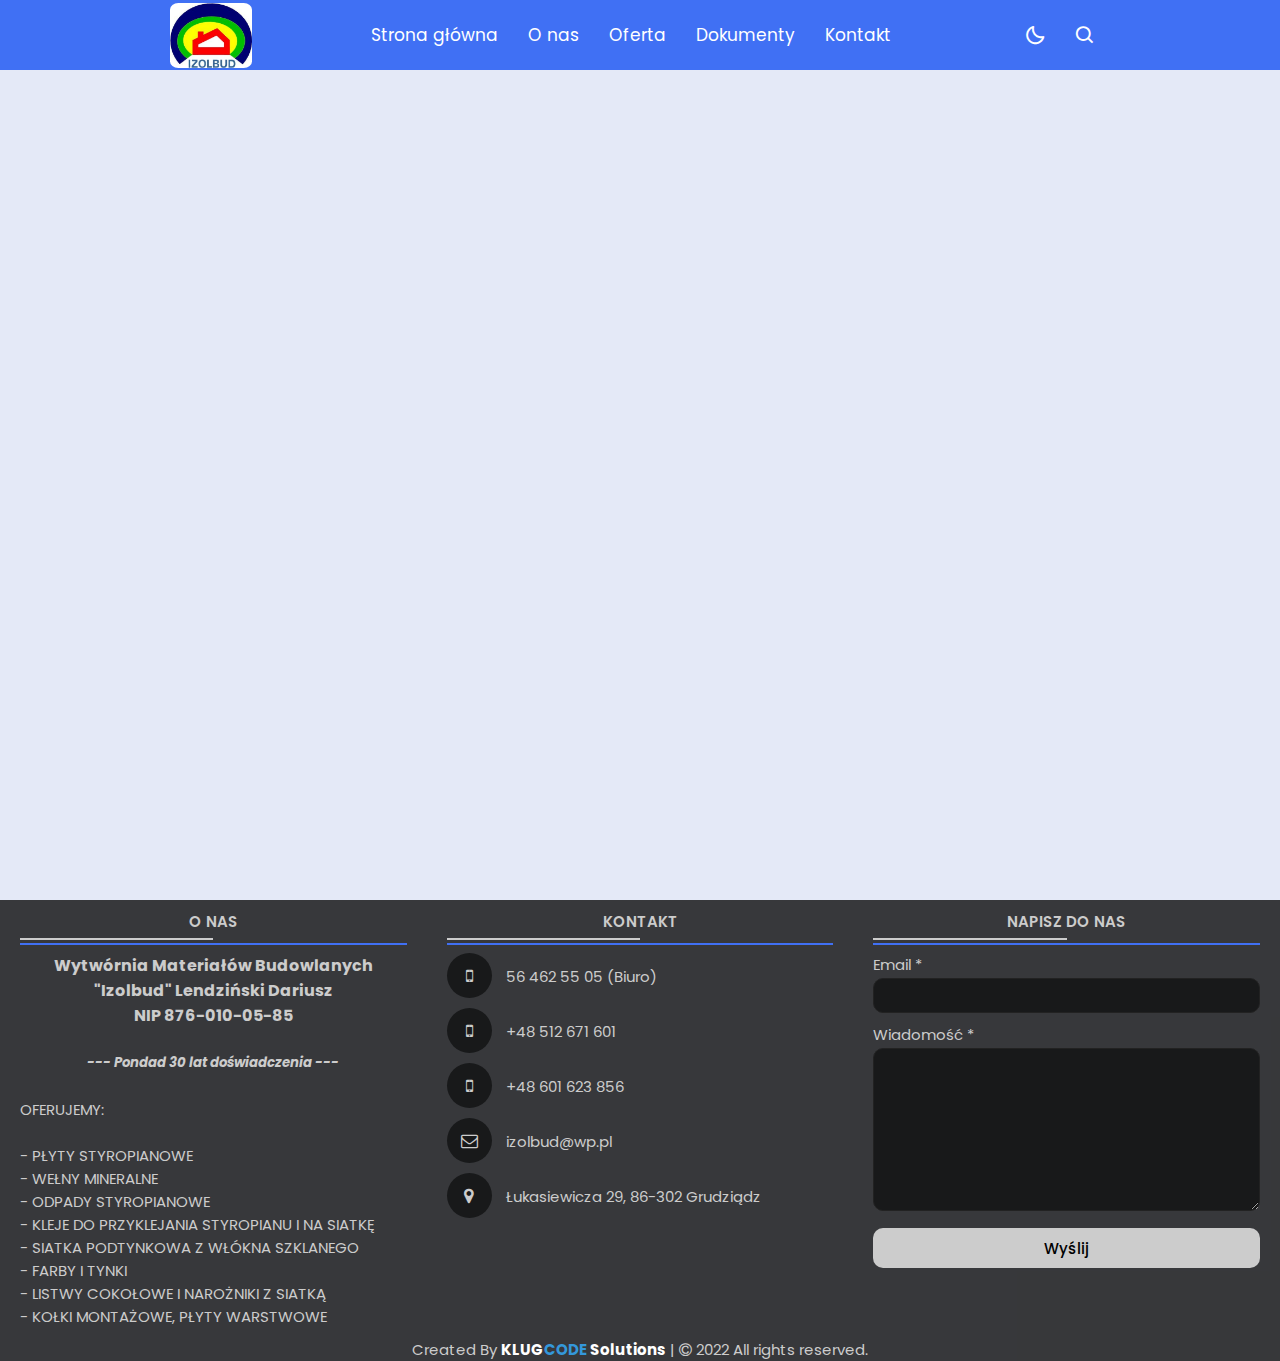
==== dokumenty.html @ 57e434f1 "changes in tabs" ====
<!DOCTYPE html>
<html lang="pl">

<head>
    <meta charset="UTF-8" />
    <meta http-equiv="X-UA-Compatible" content="IE=edge" />
    <meta name="viewport" content="width=device-width, initial-scale=1.0" />
    <link rel="icon" type="image/x-icon" href="images/favicon.jpg" />
    <link rel="stylesheet" href="src/style.css" />
    <link rel="stylesheet" href="https://stackpath.bootstrapcdn.com/font-awesome/4.7.0/css/font-awesome.min.css">
    <title>IZOLBUD Grudziądz - Wytwórnia Materiałów Budowlanych</title>
    <!-- ===== Boxicons CSS ===== -->
    <link href="https://unpkg.com/boxicons@2.1.1/css/boxicons.min.css" rel="stylesheet" />
</head>

<body>
    <nav>

        <div class="nav-bar">
            <i class="bx bx-menu sidebarOpen"></i>
            <span class="logo navLogo"><a href="#"><img src="images/logo.jpg" class="logo-img" /></a></span>

            <div class="menu">
                <div class="logo-toggle">
                    <span class="logo"><a href="#">IZOLBUD</a></span>
                    <i class="bx bx-x siderbarClose"></i>
                </div>

                <ul class="nav-links">
                    <li><a href="index.html">Strona główna</a></li>
                    <li><a href="#about">O nas</a></li>
                    <li><a href="oferta.html">Oferta</a></li>
                    <li><a href="#">Dokumenty</a></li>
                    <li><a href="#kontakt">Kontakt</a></li>
                </ul>
            </div>

            <div class="darkLight-searchBox">
                <div class="dark-light">
                    <i class="bx bx-moon moon"></i>
                    <i class="bx bx-sun sun"></i>
                </div>

                <div class="searchBox">
                    <div class="searchToggle">
                        <i class="bx bx-x cancel"></i>
                        <i class="bx bx-search search"></i>
                    </div>

                    <div class="search-field">
                        <input type="text" placeholder="Search..." />
                        <i class="bx bx-search"></i>
                    </div>
                </div>
            </div>
        </div>
    </nav>

    <main>

    </main>

    <!-- FOOTER -->

    <footer id="contact">
        <div class="main-content">
            <div class="left box" id="about">
                <h2>O nas</h2>
                <div class="content">
                    <h4>Wytwórnia Materiałów Budowlanych "Izolbud" Lendziński Dariusz<br>
                        NIP 876-010-05-85</h4><br>
                    <h5><i>--- Pondad 30 lat doświadczenia ---</i></h5><br>
                    <p>OFERUJEMY:<br><br>
                        - PŁYTY STYROPIANOWE<br>
                        - WEŁNY MINERALNE<br>
                        - ODPADY STYROPIANOWE<br>
                        - KLEJE DO PRZYKLEJANIA STYROPIANU I NA SIATKĘ<br>
                        - SIATKA PODTYNKOWA Z WŁÓKNA SZKLANEGO<br>
                        - FARBY I TYNKI<br>
                        - LISTWY COKOŁOWE I NAROŻNIKI Z SIATKĄ<br>
                        - KOŁKI MONTAŻOWE, PŁYTY WARSTWOWE</p>
                </div>
            </div>
            <div class="center box">
                <h2 id="kontakt">Kontakt</h2>
                <div class="content">
                    <div class="phone">
                        <a href="tel:564625505"><span class="fa fa-mobile"></span>
                            <span class="text">56 462 55 05 (Biuro)</span></a>
                    </div>
                    <div class="phone">
                        <a href="tel:+48512671601"><span class="fa fa-mobile"></span>
                            <span class="text">+48 512 671 601</span></a>
                    </div>
                    <div class="phone">
                        <a href="tel:+48601623856"><span class="fa fa-mobile"></span>
                            <span class="text">+48 601 623 856</span></a>
                    </div>
                    <div class="mail">
                        <a href="mailto:izolbud@wp.pl"><span class="fa fa-envelope-o"></span>
                            <span class="text">izolbud@wp.pl</span></a>
                    </div>
                    <div class="place">
                        <a href="https://goo.gl/maps/fTjXBuq8QWef2m5r6" target="_blank"><span
                                class="fa fa-map-marker"></span>
                            <span class="text">Łukasiewicza 29, 86-302 Grudziądz</span></a>
                    </div>
                </div>
            </div>
            <div class="right box">
                <h2>Napisz do nas</h2>
                <div class="content">
                    <form action="https://formsubmit.co/izolbud@wp.pl" method="POST">
                        <input type="hidden" name="_subject" value="Nowa wiadomość ze strony izolbud.net">
                        <div class="email">
                            <div class="text">Email *</div>
                            <input type="email" name="email" required>
                        </div>
                        <div class="msg">
                            <div class="text">Wiadomość *</div>
                            <textarea rows="7" cols="25" type="message" name="message" required></textarea>
                        </div>
                        <div class="btn">
                            <button type="submit">Wyślij</button>
                        </div>
                    </form>
                </div>
            </div>
        </div>
        <div class="bottom">
            <center>
                <span class="credit">Created By <a href="https://klugcode.dev">KLUG<span class='code'>CODE</span>
                        Solutions</a> | </span>
                <span class="fa fa-copyright"></span><span> 2022 All rights reserved.</span>
            </center>
        </div>
    </footer>

    <script src="src/navbar.js"></script>

</body>

</html>
---- src/style.css ----
/* strona w budowie 
.main {
 display: flex;
 flex-direction: column;
 justify-content: center;
 align-items: center;
 border-radius: 10%;
 width: 500px;
 height: 500px;
 background: linear-gradient(50deg, black, blue);
}

h1 {
    color: white;
}

h2 {
    color: white;
}

a {
    text-decoration: none;
    color: lightskyblue;
}

koniec Strony w budowie*/

/* ===== Google Font Import - Poppins ===== */
@import url('https://fonts.googleapis.com/css2?family=Poppins:wght@300;400;500;600&display=swap');

* {
    margin: 0;
    padding: 0;
    box-sizing: border-box;
    font-family: 'Poppins', sans-serif;
    transition: all 0.4s ease;
    scroll-behavior: smooth;
}


/* ===== Colours ===== */
:root {
    --body-color: #E4E9F7;
    --nav-color: #4070F4;
    --side-nav: #010718;
    --text-color: #FFF;
    --search-bar: #F2F2F2;
    --search-text: #010718;
}

body {
    height: 900px;
    background-color: var(--body-color);
}

body.dark {
    --body-color: #18191A;
    --nav-color: #242526;
    --side-nav: #242526;
    --text-color: #CCC;
    --search-bar: #242526;
}

nav {
    position: fixed;
    top: 0;
    left: 0;
    height: 70px;
    width: 100%;
    background-color: var(--nav-color);
    z-index: 100;
}

body.dark nav {
    border: 1px solid #393838;

}

nav .nav-bar {
    position: relative;
    height: 100%;
    max-width: 1000px;
    width: 100%;
    background-color: var(--nav-color);
    margin: 0 auto;
    padding: 0 30px;
    display: flex;
    align-items: center;
    justify-content: space-between;
}

nav .nav-bar .sidebarOpen {
    color: var(--text-color);
    font-size: 25px;
    padding: 5px;
    cursor: pointer;
    display: none;
}

.logo-img {
    display: flex;
    height: 65px;
    align-items: center;
    border-radius: 10%;
}
nav .nav-bar .logo a {
    font-size: 25px;
    font-weight: 500;
    color: var(--text-color);
    text-decoration: none;
}

.menu .logo-toggle {
    display: none;
}

.nav-bar .nav-links {
    display: flex;
    align-items: center;
}

.nav-bar .nav-links li {
    margin: 0 5px;
    list-style: none;
}

.nav-links li a {
    position: relative;
    font-size: 17px;
    font-weight: 400;
    color: var(--text-color);
    text-decoration: none;
    padding: 10px;
}

.nav-links li a::before {
    content: '';
    position: absolute;
    left: 50%;
    bottom: 0;
    transform: translateX(-50%);
    height: 6px;
    width: 6px;
    border-radius: 50%;
    background-color: var(--text-color);
    opacity: 0;
    transition: all 0.3s ease;
}

.nav-links li:hover a::before {
    opacity: 1;
}

.nav-bar .darkLight-searchBox {
    display: flex;
    align-items: center;
}

.darkLight-searchBox .dark-light,
.darkLight-searchBox .searchToggle {
    height: 40px;
    width: 40px;
    display: flex;
    align-items: center;
    justify-content: center;
    margin: 0 5px;
}

.dark-light i,
.searchToggle i {
    position: absolute;
    color: var(--text-color);
    font-size: 22px;
    cursor: pointer;
    transition: all 0.3s ease;
}

.dark-light i.sun {
    opacity: 0;
    pointer-events: none;
}

.dark-light.active i.sun {
    opacity: 1;
    pointer-events: auto;
}

.dark-light.active i.moon {
    opacity: 0;
    pointer-events: none;
}

.searchToggle i.cancel {
    opacity: 0;
    pointer-events: none;
}

.searchToggle.active i.cancel {
    opacity: 1;
    pointer-events: auto;
}

.searchToggle.active i.search {
    opacity: 0;
    pointer-events: none;
}

.searchBox {
    position: relative;
}

.searchBox .search-field {
    position: absolute;
    bottom: -85px;
    right: 5px;
    height: 50px;
    width: 300px;
    display: flex;
    align-items: center;
    background-color: var(--nav-color);
    padding: 3px;
    border-radius: 6px;
    box-shadow: 0 5px 5px rgba(0, 0, 0, 0.1);
    opacity: 0;
    pointer-events: none;
    transition: all 0.3s ease;
}

.searchToggle.active~.search-field {
    bottom: -74px;
    opacity: 1;
    pointer-events: auto;
}

.search-field::before {
    content: '';
    position: absolute;
    right: 14px;
    top: -4px;
    height: 12px;
    width: 12px;
    background-color: var(--nav-color);
    transform: rotate(-45deg);
    z-index: -1;
}

.search-field input {
    height: 100%;
    width: 100%;
    padding: 0 45px 0 15px;
    outline: none;
    border: none;
    border-radius: 4px;
    font-size: 14px;
    font-weight: 400;
    color: var(--search-text);
    background-color: var(--search-bar);
}

body.dark .search-field input {
    color: var(--text-color);
}

.search-field i {
    position: absolute;
    color: var(--nav-color);
    right: 15px;
    font-size: 22px;
    cursor: pointer;
}

body.dark .search-field i {
    color: var(--text-color);
}

@media (max-width: 790px) {
    nav .nav-bar .sidebarOpen {
        display: block;
    }

    .menu {
        position: fixed;
        height: 100%;
        width: 320px;
        left: -100%;
        top: 0;
        padding: 20px;
        background-color: var(--side-nav);
        z-index: 100;
        transition: all 0.4s ease;
    }

    nav.active .menu {
        left: -0%;
    }

    nav.active .nav-bar .navLogo a {
        opacity: 0;
        transition: all 0.3s ease;
    }

    .menu .logo-toggle {
        display: block;
        width: 100%;
        display: flex;
        align-items: center;
        justify-content: space-between;
    }

    .logo-toggle .siderbarClose {
        color: var(--text-color);
        font-size: 24px;
        cursor: pointer;
    }

    .nav-bar .nav-links {
        flex-direction: column;
        padding-top: 30px;
    }

    .nav-links li a {
        display: block;
        margin-top: 20px;
    }
}

/* ---------- Main ------------ */

main {
    display: flex;
    flex-direction: column;
    align-items: center;
    justify-content: center;
    height: 100%;
}

h1, h2, h4, h5 {
    text-align: center;
}

/* ---------- Footer ---------- */

footer {
    bottom: 0px;
    width: 100%;
    background: rgba(36, 37, 38, 0.9);
    color: #CCC;
}

.main-content {
    display: flex;
}

.main-content .box {
    flex-basis: 50%;
    padding: 10px 20px;
}

.box h2 {
    font-size: 15px;
    font-weight: 600;
    text-transform: uppercase;
    color: #CCC;
}

.box span {
    color: #CCC;
}

.box .content {
    margin: 20px 0 0 0;
    position: relative;
}

.box .content::before {
    position: absolute;
    content: '';
    top: -10px;
    height: 2px;
    width: 100%;
    background: #4070F4;
}

.box .content::after {
    position: absolute;
    content: '';
    top: -15px;
    height: 2px;
    width: 50%;
    background: #CCC;
}

.center .content a {
    text-decoration: none;
}

.left .content p {
    text-align: justify;
    font-size: 15px;
}

.center .content .fa {
    font-size: 17px;
    font-weight: 400;
    background: #18191A;
    height: 45px;
    width: 45px;
    line-height: 45px;
    text-align: center;
    border-radius: 50%;
    transition: 0.3s;
    cursor: pointer;
}

.center .content .fa:hover {
    background: #4070F4;
}

.center .content .text {
    font-size: 15px;
    font-weight: 400;
    padding-left: 10px;

}

.center .content .phone,
.mail {
    margin: 10px 0;
}

.right form .text {
    font-size: 15px;
    margin-bottom: 2px;
    color: #CCC;
}

.right form .msg {
    margin-top: 10px;
}

.right form input,
.right form textarea {
    width: 100%;
    font-size: 15px;
    background: #18191A;
    padding-left: 10px;
    border: 1px solid #222222;
    border-radius: 10px;
    color: whitesmoke;
}

.right form input:focus,
.right form textarea:focus {
    outline-color: #4070F4;
}

.right form input {
    height: 35px;
}

.right form .btn {
    margin-top: 10px;
}

.right form .btn button {
    height: 40px;
    width: 100%;
    border: none;
    border-radius: 10px;
    outline: none;
    background: #CCC;
    font-size: 15px;
    font-weight: 500;
    cursor: pointer;
    transition: .3s;
}

.right form .btn button:hover {
    background: #4070F4;
}

.bottom center {
    font-size: 15px;
}

.bottom center span {
    color: #CCC;

}

.bottom center span a {
    color: white;
    text-decoration: none;
    font-weight: bold;
}

.bottom center span a:hover {
    text-decoration: underline;
}

.bottom center span .code {
    color: #3498db;
}

@media screen and (max-width: 1185px) {
    footer {
        bottom: 0px;
    }

    .main-content {
        flex-wrap: wrap;
        flex-direction: column;
    }

    .main-content .box {
        margin: 5px 0;
    }

    .center .content .text {
        font-size: 12px;
    }

    .right form .text {
        font-size: 12px;
    }

    .left .content p {
        font-size: 13px;
    }

    .box h2 {
        font-size: 13px;
    }
}
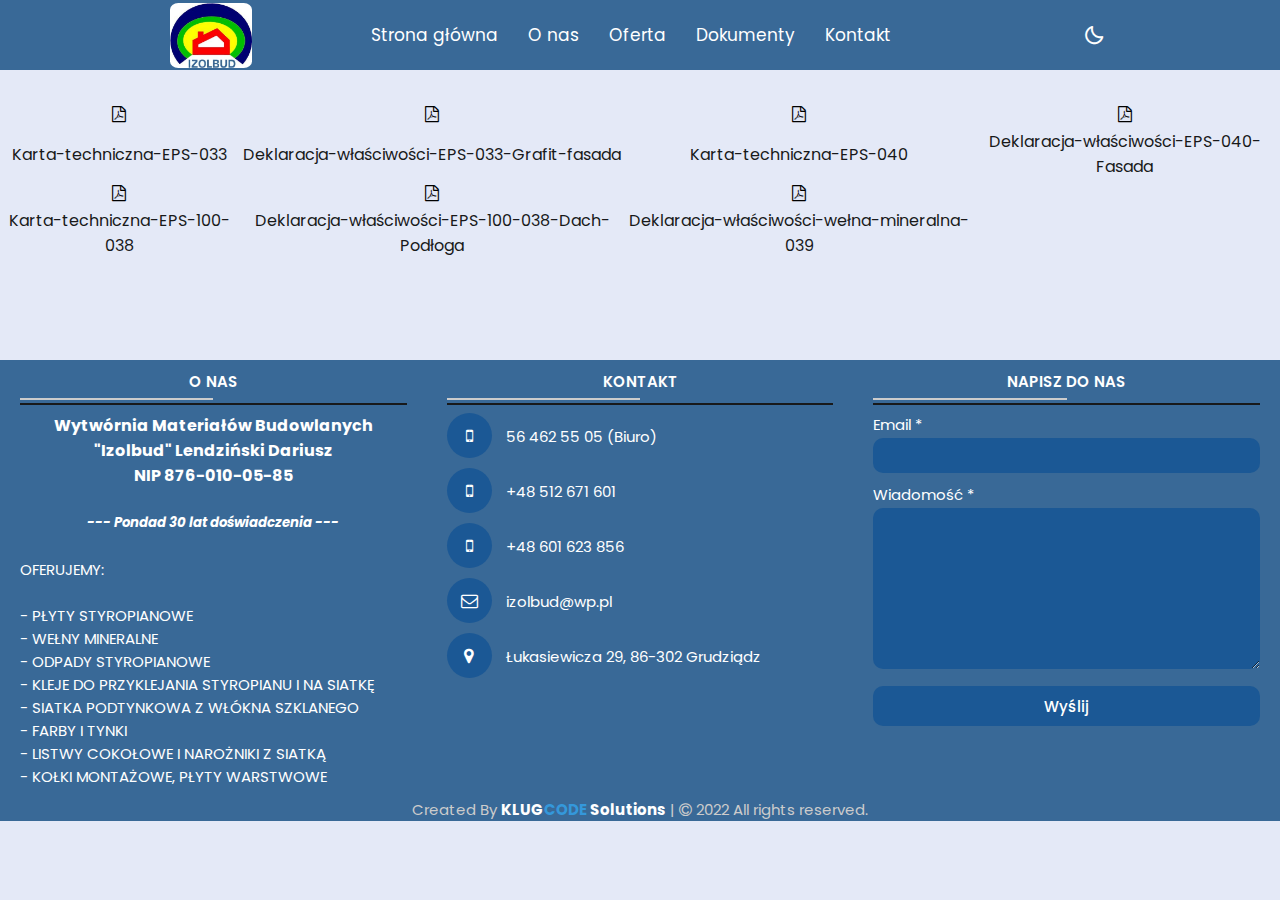
==== commit 5d4893eb: "added table" ====
--- a/dokumenty.html
+++ b/dokumenty.html
@@ -18,7 +18,8 @@
 
         <div class="nav-bar">
             <i class="bx bx-menu sidebarOpen"></i>
-            <span class="logo navLogo"><a href="#"><img src="images/logo.jpg" class="logo-img" /></a></span>
+            <span class="logo navLogo"><a href="index.html"><img src="images/logo.jpg" class="logo-img"
+                        alt="logo izolbud" /></a></span>
 
             <div class="menu">
                 <div class="logo-toggle">
@@ -36,28 +37,55 @@
             </div>
 
             <div class="darkLight-searchBox">
+                <div class="searchToggle">
+                </div>
                 <div class="dark-light">
                     <i class="bx bx-moon moon"></i>
                     <i class="bx bx-sun sun"></i>
-                </div>
-
-                <div class="searchBox">
-                    <div class="searchToggle">
-                        <i class="bx bx-x cancel"></i>
-                        <i class="bx bx-search search"></i>
-                    </div>
-
-                    <div class="search-field">
-                        <input type="text" placeholder="Search..." />
-                        <i class="bx bx-search"></i>
-                    </div>
                 </div>
             </div>
         </div>
     </nav>
 
     <main>
+        <div class="download">
+            <table>
+                <tr>
+                    <td><i class="fa fa-file-pdf-o" aria-hidden="true"></i></td>
+                    <td><i class="fa fa-file-pdf-o" aria-hidden="true"></i></td>
+                    <td><i class="fa fa-file-pdf-o" aria-hidden="true"></i></td>
+                    <td><i class="fa fa-file-pdf-o" aria-hidden="true"></i></td>
+                </tr>
+                <tr>
+                    <td><a href="/download/Karta-techniczna-EPS-033.pdf" download>Karta-techniczna-EPS-033</a></td>
+                    <td><a href="/download/Deklaracja-właściwości-EPS-033-Grafit-fasada.pdf"
+                            download>Deklaracja-właściwości-EPS-033-Grafit-fasada</a></td>
+                    <td><a href="/download/Karta-techniczna-EPS-040.pdf" download>Karta-techniczna-EPS-040</a></td>
+                    <td><a href="/download/Deklaracja-właściwości-EPS-040-Fasada.pdf"
+                            download>Deklaracja-właściwości-EPS-040-Fasada</a></td>
+                </tr>
+                <tr>
+                    <td><i class="fa fa-file-pdf-o" aria-hidden="true"></i></td>
+                    <td><i class="fa fa-file-pdf-o" aria-hidden="true"></i></td>
+                    <td><i class="fa fa-file-pdf-o" aria-hidden="true"></i></td>
+                </tr>
+                <tr>
+                    <td><a href="/download/Karta-techniczna-EPS-100-038.pdf" download>Karta-techniczna-EPS-100-038</a>
+                    </td>
+                    <td><a href="/download/Deklaracja-właściwości-EPS-100-038-Dach-Podłoga.pdf"
+                            download>Deklaracja-właściwości-EPS-100-038-Dach-Podłoga</a></td>
+                    <td><a href="/download/Deklaracja-właściwości-wełna-mineralna-039.pdf"
+                            download>Deklaracja-właściwości-wełna-mineralna-039</a></td>
+                </tr>
+            </table>
 
+
+
+
+
+
+
+        </div>
     </main>
 
     <!-- FOOTER -->
--- a/src/style.css
+++ b/src/style.css
@@ -41,7 +41,7 @@
 /* ===== Colours ===== */
 :root {
     --body-color: #E4E9F7;
-    --nav-color: #4070F4;
+    --nav-color: #396997;
     --side-nav: #010718;
     --text-color: #FFF;
     --search-bar: #F2F2F2;
@@ -49,8 +49,10 @@
 }
 
 body {
-    height: 900px;
     background-color: var(--body-color);
+    background-position: center;
+    background-repeat: no-repeat;
+    background-size: cover;
 }
 
 body.dark {
@@ -103,6 +105,7 @@
     align-items: center;
     border-radius: 10%;
 }
+
 nav .nav-bar .logo a {
     font-size: 25px;
     font-weight: 500;
@@ -162,7 +165,7 @@
     width: 40px;
     display: flex;
     align-items: center;
-    justify-content: center;
+    justify-content: right;
     margin: 0 5px;
 }
 
@@ -322,27 +325,48 @@
         display: block;
         margin-top: 20px;
     }
+
 }
 
 /* ---------- Main ------------ */
 
 main {
-    display: flex;
-    flex-direction: column;
-    align-items: center;
-    justify-content: center;
     height: 100%;
 }
 
-h1, h2, h4, h5 {
+h1,
+h2,
+h4,
+h5 {
     text-align: center;
 }
 
+.home {
+    display: flex;
+    margin: 100px 20px 0px 20px;
+    justify-content: space-between;
+}
+
+.home .izolbud {
+    width: 50vw;
+}
+
+body.dark .izolbud {
+    color: #CCC;
+}
+
+
 /* ---------- Footer ---------- */
 
 footer {
+    margin-top: 100px;
     bottom: 0px;
     width: 100%;
+    background: #396997;
+    color: #FFF;
+}
+
+body.dark footer {
     background: rgba(36, 37, 38, 0.9);
     color: #CCC;
 }
@@ -360,10 +384,14 @@
     font-size: 15px;
     font-weight: 600;
     text-transform: uppercase;
-    color: #CCC;
+
 }
 
 .box span {
+    color: #FFF;
+}
+
+body.dark .box span {
     color: #CCC;
 }
 
@@ -378,7 +406,16 @@
     top: -10px;
     height: 2px;
     width: 100%;
-    background: #4070F4;
+    background: #18191A;
+}
+
+body.dark .box .content::before {
+    position: absolute;
+    content: '';
+    top: -10px;
+    height: 2px;
+    width: 100%;
+    background: #396997;
 }
 
 .box .content::after {
@@ -400,6 +437,19 @@
 }
 
 .center .content .fa {
+    font-size: 17px;
+    font-weight: 400;
+    background: #1b5895;
+    height: 45px;
+    width: 45px;
+    line-height: 45px;
+    text-align: center;
+    border-radius: 50%;
+    transition: 0.3s;
+    cursor: pointer;
+}
+
+body.dark .center .content .fa {
     font-size: 17px;
     font-weight: 400;
     background: #18191A;
@@ -413,6 +463,10 @@
 }
 
 .center .content .fa:hover {
+    background: #242526;
+}
+
+body.dark .center .content .fa:hover {
     background: #4070F4;
 }
 
@@ -431,6 +485,12 @@
 .right form .text {
     font-size: 15px;
     margin-bottom: 2px;
+    color: #FFF;
+}
+
+body.dark .right form .text {
+    font-size: 15px;
+    margin-bottom: 2px;
     color: #CCC;
 }
 
@@ -442,16 +502,27 @@
 .right form textarea {
     width: 100%;
     font-size: 15px;
+    background: #1b5895;
+    border: #1b5895;
+    padding-left: 10px;
+    border-radius: 10px;
+    color: #FFF;
+}
+
+body.dark .right form input,
+body.dark .right form textarea {
+    width: 100%;
+    font-size: 15px;
     background: #18191A;
+    border: #18191A;
     padding-left: 10px;
-    border: 1px solid #222222;
     border-radius: 10px;
-    color: whitesmoke;
+    color: #CCC;
 }
 
 .right form input:focus,
 .right form textarea:focus {
-    outline-color: #4070F4;
+    outline-color: #1b5895;
 }
 
 .right form input {
@@ -468,7 +539,8 @@
     border: none;
     border-radius: 10px;
     outline: none;
-    background: #CCC;
+    background: #1b5895;
+    color: #FFF;
     font-size: 15px;
     font-weight: 500;
     cursor: pointer;
@@ -476,6 +548,24 @@
 }
 
 .right form .btn button:hover {
+    background: #242526;
+}
+
+body.dark .right form .btn button {
+    height: 40px;
+    width: 100%;
+    border: none;
+    border-radius: 10px;
+    outline: none;
+    background: #18191A;
+    color: #CCC;
+    font-size: 15px;
+    font-weight: 500;
+    cursor: pointer;
+    transition: .3s;
+}
+
+body.dark .right form .btn button:hover {
     background: #4070F4;
 }
 
@@ -531,4 +621,19 @@
     .box h2 {
         font-size: 13px;
     }
-}+}
+
+/* -----------------DOKUMENTY-------------------- */
+
+.download {
+    display: flex;
+    flex-direction: column;
+    text-align: center; 
+    margin-top: 100px;
+}
+
+.download a {
+    text-decoration: none;
+    color: #18191A;
+}
+
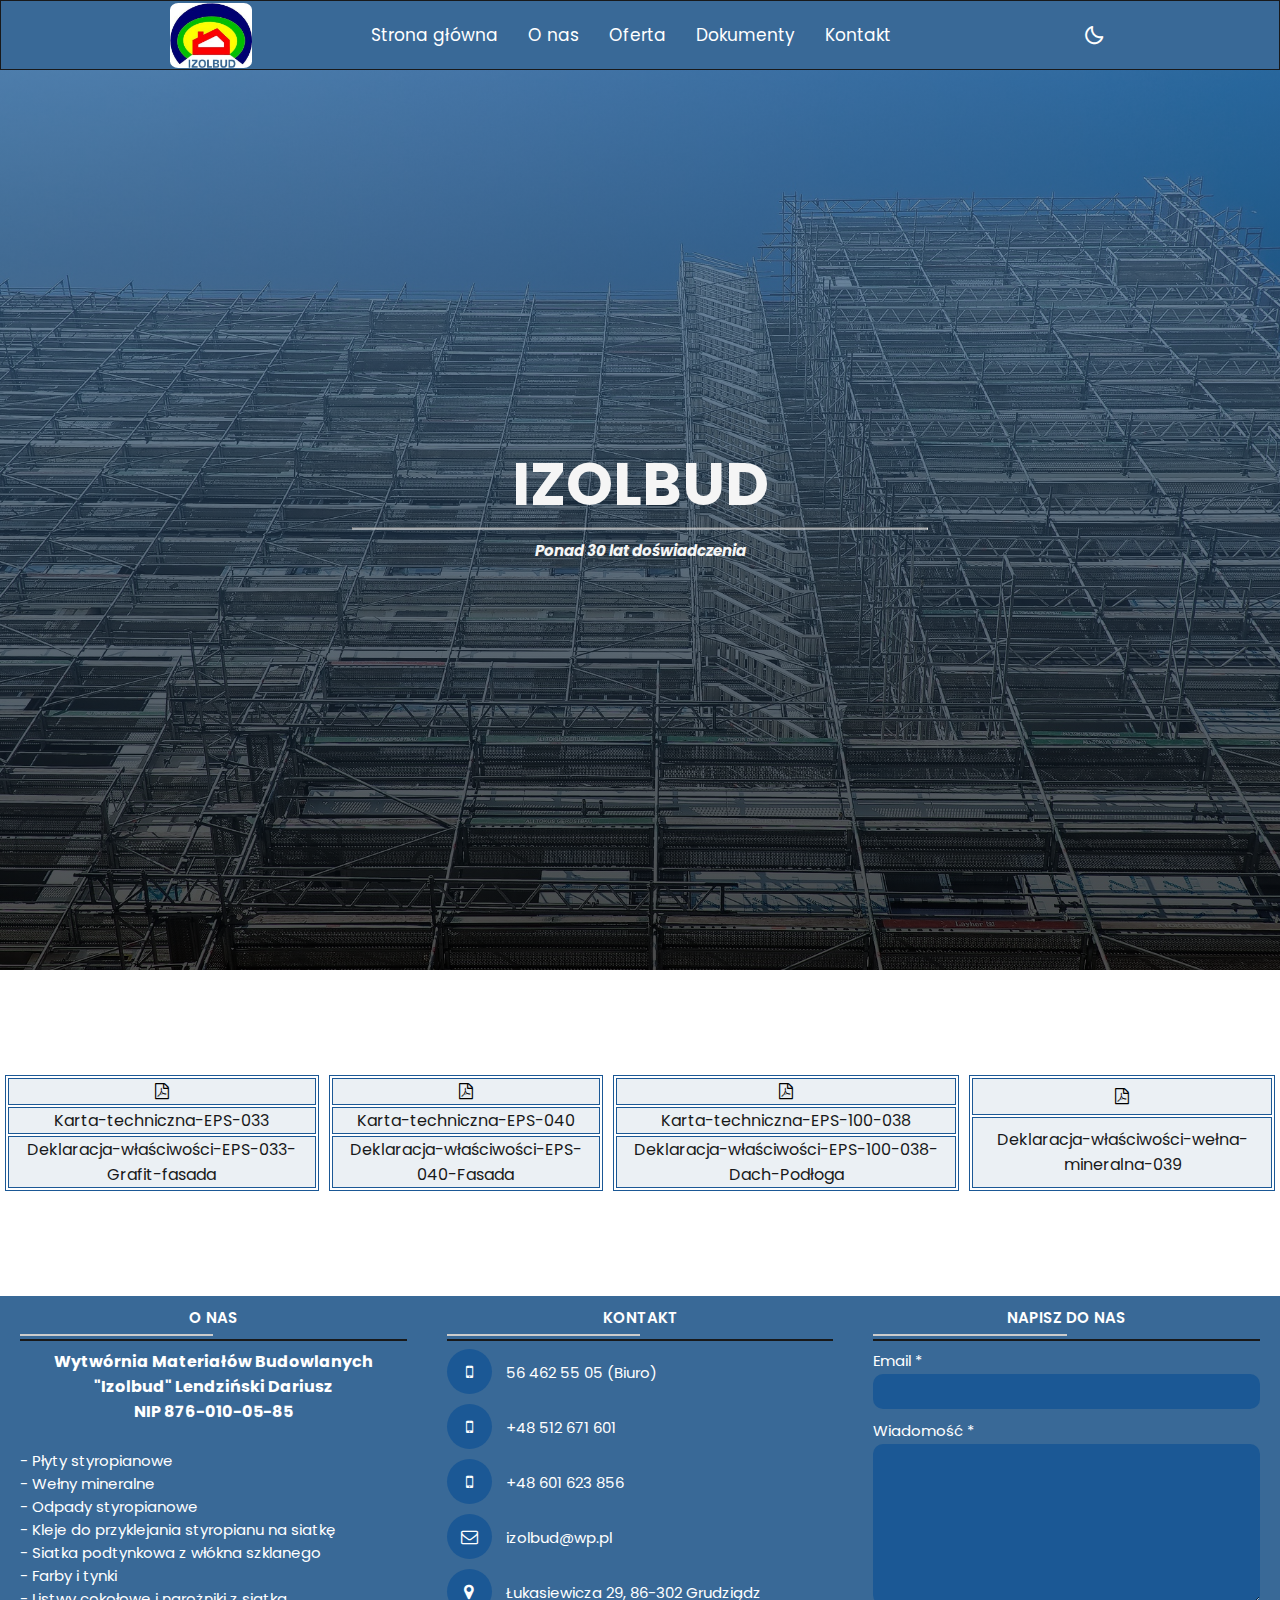
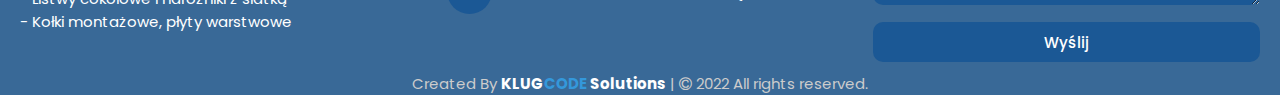
==== commit c61a3564: "changed home tab" ====
--- a/dokumenty.html
+++ b/dokumenty.html
@@ -46,45 +46,62 @@
             </div>
         </div>
     </nav>
-
+    <header>
+        <div class="bg-hero">
+            <div class="text-box">
+                <h1>IZOLBUD</h1>
+                <hr>
+                <p>Ponad 30 lat doświadczenia</p>
+            </div>
+        </div>
+    </header>
     <main>
         <div class="download">
             <table>
                 <tr>
                     <td><i class="fa fa-file-pdf-o" aria-hidden="true"></i></td>
-                    <td><i class="fa fa-file-pdf-o" aria-hidden="true"></i></td>
-                    <td><i class="fa fa-file-pdf-o" aria-hidden="true"></i></td>
+                </tr>
+                <tr>
+                    <td><a href="/download/Karta-techniczna-EPS-033.pdf" download>Karta-techniczna-EPS-033</a></td>
+                </tr>
+                <tr>
+                    <td><a href="/download/Deklaracja-właściwości-EPS-033-Grafit-fasada.pdf"
+                            download>Deklaracja-właściwości-EPS-033-Grafit-fasada</a></td>
+                </tr>
+            </table>
+            <table>
+                <tr>
                     <td><i class="fa fa-file-pdf-o" aria-hidden="true"></i></td>
                 </tr>
                 <tr>
-                    <td><a href="/download/Karta-techniczna-EPS-033.pdf" download>Karta-techniczna-EPS-033</a></td>
-                    <td><a href="/download/Deklaracja-właściwości-EPS-033-Grafit-fasada.pdf"
-                            download>Deklaracja-właściwości-EPS-033-Grafit-fasada</a></td>
                     <td><a href="/download/Karta-techniczna-EPS-040.pdf" download>Karta-techniczna-EPS-040</a></td>
+                </tr>
+                <tr>
                     <td><a href="/download/Deklaracja-właściwości-EPS-040-Fasada.pdf"
                             download>Deklaracja-właściwości-EPS-040-Fasada</a></td>
                 </tr>
+            </table>
+            <table>
                 <tr>
-                    <td><i class="fa fa-file-pdf-o" aria-hidden="true"></i></td>
-                    <td><i class="fa fa-file-pdf-o" aria-hidden="true"></i></td>
                     <td><i class="fa fa-file-pdf-o" aria-hidden="true"></i></td>
                 </tr>
                 <tr>
                     <td><a href="/download/Karta-techniczna-EPS-100-038.pdf" download>Karta-techniczna-EPS-100-038</a>
-                    </td>
+                </tr>
+                <tr>
                     <td><a href="/download/Deklaracja-właściwości-EPS-100-038-Dach-Podłoga.pdf"
                             download>Deklaracja-właściwości-EPS-100-038-Dach-Podłoga</a></td>
+                </tr>
+            </table>
+            <table>
+                <tr>
+                    <td><i class="fa fa-file-pdf-o" aria-hidden="true"></i></td>
+                </tr>
+                <tr>
                     <td><a href="/download/Deklaracja-właściwości-wełna-mineralna-039.pdf"
                             download>Deklaracja-właściwości-wełna-mineralna-039</a></td>
                 </tr>
             </table>
-
-
-
-
-
-
-
         </div>
     </main>
 
@@ -97,16 +114,15 @@
                 <div class="content">
                     <h4>Wytwórnia Materiałów Budowlanych "Izolbud" Lendziński Dariusz<br>
                         NIP 876-010-05-85</h4><br>
-                    <h5><i>--- Pondad 30 lat doświadczenia ---</i></h5><br>
-                    <p>OFERUJEMY:<br><br>
-                        - PŁYTY STYROPIANOWE<br>
-                        - WEŁNY MINERALNE<br>
-                        - ODPADY STYROPIANOWE<br>
-                        - KLEJE DO PRZYKLEJANIA STYROPIANU I NA SIATKĘ<br>
-                        - SIATKA PODTYNKOWA Z WŁÓKNA SZKLANEGO<br>
-                        - FARBY I TYNKI<br>
-                        - LISTWY COKOŁOWE I NAROŻNIKI Z SIATKĄ<br>
-                        - KOŁKI MONTAŻOWE, PŁYTY WARSTWOWE</p>
+                    <p>
+                        - Płyty styropianowe<br>
+                        - Wełny mineralne<br>
+                        - Odpady styropianowe<br>
+                        - Kleje do przyklejania styropianu na siatkę<br>
+                        - Siatka podtynkowa z włókna szklanego<br>
+                        - Farby i tynki<br>
+                        - Listwy cokołowe i narożniki z siatką<br>
+                        - Kołki montażowe, płyty warstwowe</p>
                 </div>
             </div>
             <div class="center box">
@@ -148,7 +164,7 @@
                             <div class="text">Wiadomość *</div>
                             <textarea rows="7" cols="25" type="message" name="message" required></textarea>
                         </div>
-                        <div class="btn">
+                        <div class="btnsend">
                             <button type="submit">Wyślij</button>
                         </div>
                     </form>
--- a/src/style.css
+++ b/src/style.css
@@ -1,30 +1,3 @@
-/* strona w budowie 
-.main {
- display: flex;
- flex-direction: column;
- justify-content: center;
- align-items: center;
- border-radius: 10%;
- width: 500px;
- height: 500px;
- background: linear-gradient(50deg, black, blue);
-}
-
-h1 {
-    color: white;
-}
-
-h2 {
-    color: white;
-}
-
-a {
-    text-decoration: none;
-    color: lightskyblue;
-}
-
-koniec Strony w budowie*/
-
 /* ===== Google Font Import - Poppins ===== */
 @import url('https://fonts.googleapis.com/css2?family=Poppins:wght@300;400;500;600&display=swap');
 
@@ -40,7 +13,7 @@
 
 /* ===== Colours ===== */
 :root {
-    --body-color: #E4E9F7;
+    --body-color: #fff;
     --nav-color: #396997;
     --side-nav: #010718;
     --text-color: #FFF;
@@ -56,6 +29,7 @@
 }
 
 body.dark {
+    background-color: #18191A;
     --body-color: #18191A;
     --nav-color: #242526;
     --side-nav: #242526;
@@ -64,13 +38,14 @@
 }
 
 nav {
-    position: fixed;
+    position: sticky;
     top: 0;
     left: 0;
     height: 70px;
     width: 100%;
     background-color: var(--nav-color);
     z-index: 100;
+    border: 1px solid #18191A;
 }
 
 body.dark nav {
@@ -328,6 +303,57 @@
 
 }
 
+/* ------------header--------------*/
+
+.bg-hero {
+    min-height: 100vh;
+    width: 100%;
+    background-image: linear-gradient(rgba(57, 105, 151, 0.7), rgba(0, 0, 0, 0.7)), url(../images/background2.jpg);
+    position: relative;
+    background-position: center;
+    background-size: cover;
+    background-repeat: no-repeat;
+}
+
+.text-box {
+    width: 90%;
+    color: whitesmoke;
+    position: absolute;
+    top: 50%;
+    left: 50%;
+    transform: translate(-50%, -50%);
+    text-align: center;
+}
+
+.text-box h1 {
+ 
+    font-size: 60px;
+    font-weight: 700;
+}
+
+.text-box p {
+    margin: 10px 0 40px;
+    font-size: 15px;
+    color: whitesmoke;
+    font-weight: bold;
+    font-style: italic;
+}
+
+.text-box hr{
+    width: 50%;
+    position: absolute;
+    left: 50%;
+    transform: translate(-50%, -50%);
+    margin-top: 0;
+}
+
+
+@media(max-width: 700px) {
+    .text-box h1 {
+        font-size: 40px;
+    }
+}
+
 /* ---------- Main ------------ */
 
 main {
@@ -343,18 +369,78 @@
 
 .home {
     display: flex;
-    margin: 100px 20px 0px 20px;
-    justify-content: space-between;
+    margin-top: 100px;
+    justify-content: center;
+}
+
+.home h1 {
+    font-style: italic;
+    font-weight: 700;
+}
+
+.home p {
+    text-align: justify;
 }
 
 .home .izolbud {
-    width: 50vw;
+    width: auto;
+    padding: 15px;
+    border: 1px solid #1b5895;
+    border-radius: 10px;
+    background-color: rgba(57, 105, 151, 0.1);
+    margin-right: 10px;
+}
+
+.home hr {
+    border-top: 1px solid #1b5895;
+    
 }
 
 body.dark .izolbud {
     color: #CCC;
 }
 
+.home .izolbud img {
+    float: left;
+    margin: 10px;
+    max-width: 150px;
+}
+
+.izolbud {
+    width: 300px;
+    height: auto;
+}
+
+.image-container img {
+    width: 300px;
+    height: auto;
+    border: 1px solid #1b5895;
+    border-radius: 10px;
+    margin-left: 10px;
+}
+
+@media screen and (max-width: 700px) {
+    .home {
+        flex-direction: column;
+    }
+
+    .home .izolbud {
+        margin-right: auto;
+        margin-left: auto;
+    }
+
+    .image-container img {
+        margin-left: unset;
+    }
+
+    .image-container {
+        margin-top: 5%;
+        margin-left: auto;
+        margin-right: auto;
+    }
+
+
+}
 
 /* ---------- Footer ---------- */
 
@@ -529,11 +615,11 @@
     height: 35px;
 }
 
-.right form .btn {
+.right form .btnsend {
     margin-top: 10px;
 }
 
-.right form .btn button {
+.right form .btnsend button {
     height: 40px;
     width: 100%;
     border: none;
@@ -547,11 +633,11 @@
     transition: .3s;
 }
 
-.right form .btn button:hover {
+.right form .btnsend button:hover {
     background: #242526;
 }
 
-body.dark .right form .btn button {
+body.dark .right form .btnsend button {
     height: 40px;
     width: 100%;
     border: none;
@@ -565,8 +651,8 @@
     transition: .3s;
 }
 
-body.dark .right form .btn button:hover {
-    background: #4070F4;
+body.dark .right form .btnsend button:hover {
+    background: #1b5895;
 }
 
 .bottom center {
@@ -627,13 +713,46 @@
 
 .download {
     display: flex;
-    flex-direction: column;
-    text-align: center; 
+    text-align: center;
     margin-top: 100px;
 }
+
 
 .download a {
     text-decoration: none;
     color: #18191A;
 }
 
+.download i .fa {
+    font-size: 50px;
+}
+
+table {
+    margin: 5px;
+}
+
+table,
+td {
+    border: 1px solid #1b5895;
+}
+
+td {
+    background-color: rgba(57, 105, 151, 0.1);
+}
+
+body.dark table, body.dark a {
+    color: #CCC;
+}
+
+@media screen and (max-width: 504px) {
+    .download {
+        flex-direction: column;
+    }
+}
+
+/* -------------------- SLIDER ---------------------- */
+
+.slider .container {
+    width: 100%;
+    padding: unset;
+}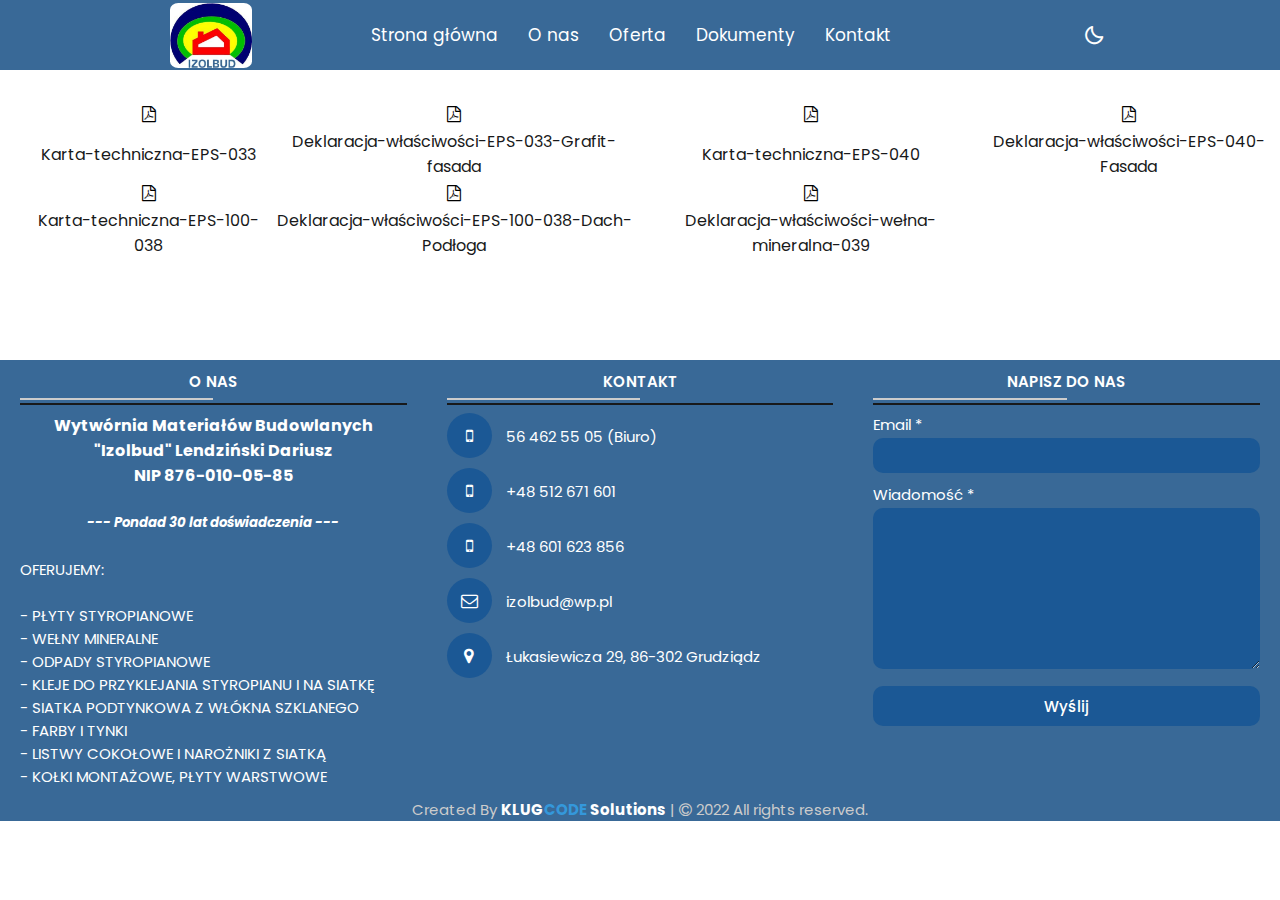
==== commit 339d6766: "https://github.com/Trabatu/Izolbud.net" ====
--- a/dokumenty.html
+++ b/dokumenty.html
@@ -46,62 +46,45 @@
             </div>
         </div>
     </nav>
-    <header>
-        <div class="bg-hero">
-            <div class="text-box">
-                <h1>IZOLBUD</h1>
-                <hr>
-                <p>Ponad 30 lat doświadczenia</p>
-            </div>
-        </div>
-    </header>
+
     <main>
         <div class="download">
             <table>
                 <tr>
                     <td><i class="fa fa-file-pdf-o" aria-hidden="true"></i></td>
+                    <td><i class="fa fa-file-pdf-o" aria-hidden="true"></i></td>
+                    <td><i class="fa fa-file-pdf-o" aria-hidden="true"></i></td>
+                    <td><i class="fa fa-file-pdf-o" aria-hidden="true"></i></td>
                 </tr>
                 <tr>
                     <td><a href="/download/Karta-techniczna-EPS-033.pdf" download>Karta-techniczna-EPS-033</a></td>
-                </tr>
-                <tr>
                     <td><a href="/download/Deklaracja-właściwości-EPS-033-Grafit-fasada.pdf"
                             download>Deklaracja-właściwości-EPS-033-Grafit-fasada</a></td>
-                </tr>
-            </table>
-            <table>
-                <tr>
-                    <td><i class="fa fa-file-pdf-o" aria-hidden="true"></i></td>
-                </tr>
-                <tr>
                     <td><a href="/download/Karta-techniczna-EPS-040.pdf" download>Karta-techniczna-EPS-040</a></td>
-                </tr>
-                <tr>
                     <td><a href="/download/Deklaracja-właściwości-EPS-040-Fasada.pdf"
                             download>Deklaracja-właściwości-EPS-040-Fasada</a></td>
                 </tr>
-            </table>
-            <table>
                 <tr>
+                    <td><i class="fa fa-file-pdf-o" aria-hidden="true"></i></td>
+                    <td><i class="fa fa-file-pdf-o" aria-hidden="true"></i></td>
                     <td><i class="fa fa-file-pdf-o" aria-hidden="true"></i></td>
                 </tr>
                 <tr>
                     <td><a href="/download/Karta-techniczna-EPS-100-038.pdf" download>Karta-techniczna-EPS-100-038</a>
-                </tr>
-                <tr>
+                    </td>
                     <td><a href="/download/Deklaracja-właściwości-EPS-100-038-Dach-Podłoga.pdf"
                             download>Deklaracja-właściwości-EPS-100-038-Dach-Podłoga</a></td>
-                </tr>
-            </table>
-            <table>
-                <tr>
-                    <td><i class="fa fa-file-pdf-o" aria-hidden="true"></i></td>
-                </tr>
-                <tr>
                     <td><a href="/download/Deklaracja-właściwości-wełna-mineralna-039.pdf"
                             download>Deklaracja-właściwości-wełna-mineralna-039</a></td>
                 </tr>
             </table>
+
+
+
+
+
+
+
         </div>
     </main>
 
@@ -114,15 +97,16 @@
                 <div class="content">
                     <h4>Wytwórnia Materiałów Budowlanych "Izolbud" Lendziński Dariusz<br>
                         NIP 876-010-05-85</h4><br>
-                    <p>
-                        - Płyty styropianowe<br>
-                        - Wełny mineralne<br>
-                        - Odpady styropianowe<br>
-                        - Kleje do przyklejania styropianu na siatkę<br>
-                        - Siatka podtynkowa z włókna szklanego<br>
-                        - Farby i tynki<br>
-                        - Listwy cokołowe i narożniki z siatką<br>
-                        - Kołki montażowe, płyty warstwowe</p>
+                    <h5><i>--- Pondad 30 lat doświadczenia ---</i></h5><br>
+                    <p>OFERUJEMY:<br><br>
+                        - PŁYTY STYROPIANOWE<br>
+                        - WEŁNY MINERALNE<br>
+                        - ODPADY STYROPIANOWE<br>
+                        - KLEJE DO PRZYKLEJANIA STYROPIANU I NA SIATKĘ<br>
+                        - SIATKA PODTYNKOWA Z WŁÓKNA SZKLANEGO<br>
+                        - FARBY I TYNKI<br>
+                        - LISTWY COKOŁOWE I NAROŻNIKI Z SIATKĄ<br>
+                        - KOŁKI MONTAŻOWE, PŁYTY WARSTWOWE</p>
                 </div>
             </div>
             <div class="center box">
@@ -164,7 +148,7 @@
                             <div class="text">Wiadomość *</div>
                             <textarea rows="7" cols="25" type="message" name="message" required></textarea>
                         </div>
-                        <div class="btnsend">
+                        <div class="btn">
                             <button type="submit">Wyślij</button>
                         </div>
                     </form>
--- a/src/style.css
+++ b/src/style.css
@@ -1,3 +1,30 @@
+/* strona w budowie 
+.main {
+ display: flex;
+ flex-direction: column;
+ justify-content: center;
+ align-items: center;
+ border-radius: 10%;
+ width: 500px;
+ height: 500px;
+ background: linear-gradient(50deg, black, blue);
+}
+
+h1 {
+    color: white;
+}
+
+h2 {
+    color: white;
+}
+
+a {
+    text-decoration: none;
+    color: lightskyblue;
+}
+
+koniec Strony w budowie*/
+
 /* ===== Google Font Import - Poppins ===== */
 @import url('https://fonts.googleapis.com/css2?family=Poppins:wght@300;400;500;600&display=swap');
 
@@ -29,7 +56,6 @@
 }
 
 body.dark {
-    background-color: #18191A;
     --body-color: #18191A;
     --nav-color: #242526;
     --side-nav: #242526;
@@ -38,14 +64,13 @@
 }
 
 nav {
-    position: sticky;
+    position: fixed;
     top: 0;
     left: 0;
     height: 70px;
     width: 100%;
     background-color: var(--nav-color);
     z-index: 100;
-    border: 1px solid #18191A;
 }
 
 body.dark nav {
@@ -282,7 +307,7 @@
         width: 100%;
         display: flex;
         align-items: center;
-        justify-content: space-between;
+        justify-content:space-between;
     }
 
     .logo-toggle .siderbarClose {
@@ -301,57 +326,6 @@
         margin-top: 20px;
     }
 
-}
-
-/* ------------header--------------*/
-
-.bg-hero {
-    min-height: 100vh;
-    width: 100%;
-    background-image: linear-gradient(rgba(57, 105, 151, 0.7), rgba(0, 0, 0, 0.7)), url(../images/background2.jpg);
-    position: relative;
-    background-position: center;
-    background-size: cover;
-    background-repeat: no-repeat;
-}
-
-.text-box {
-    width: 90%;
-    color: whitesmoke;
-    position: absolute;
-    top: 50%;
-    left: 50%;
-    transform: translate(-50%, -50%);
-    text-align: center;
-}
-
-.text-box h1 {
- 
-    font-size: 60px;
-    font-weight: 700;
-}
-
-.text-box p {
-    margin: 10px 0 40px;
-    font-size: 15px;
-    color: whitesmoke;
-    font-weight: bold;
-    font-style: italic;
-}
-
-.text-box hr{
-    width: 50%;
-    position: absolute;
-    left: 50%;
-    transform: translate(-50%, -50%);
-    margin-top: 0;
-}
-
-
-@media(max-width: 700px) {
-    .text-box h1 {
-        font-size: 40px;
-    }
 }
 
 /* ---------- Main ------------ */
@@ -369,78 +343,18 @@
 
 .home {
     display: flex;
-    margin-top: 100px;
-    justify-content: center;
-}
-
-.home h1 {
-    font-style: italic;
-    font-weight: 700;
-}
-
-.home p {
-    text-align: justify;
+    margin: 100px 20px 0px 20px;
+    justify-content: space-between;
 }
 
 .home .izolbud {
-    width: auto;
-    padding: 15px;
-    border: 1px solid #1b5895;
-    border-radius: 10px;
-    background-color: rgba(57, 105, 151, 0.1);
-    margin-right: 10px;
-}
-
-.home hr {
-    border-top: 1px solid #1b5895;
-    
+    width: 50vw;
 }
 
 body.dark .izolbud {
     color: #CCC;
 }
 
-.home .izolbud img {
-    float: left;
-    margin: 10px;
-    max-width: 150px;
-}
-
-.izolbud {
-    width: 300px;
-    height: auto;
-}
-
-.image-container img {
-    width: 300px;
-    height: auto;
-    border: 1px solid #1b5895;
-    border-radius: 10px;
-    margin-left: 10px;
-}
-
-@media screen and (max-width: 700px) {
-    .home {
-        flex-direction: column;
-    }
-
-    .home .izolbud {
-        margin-right: auto;
-        margin-left: auto;
-    }
-
-    .image-container img {
-        margin-left: unset;
-    }
-
-    .image-container {
-        margin-top: 5%;
-        margin-left: auto;
-        margin-right: auto;
-    }
-
-
-}
 
 /* ---------- Footer ---------- */
 
@@ -615,11 +529,11 @@
     height: 35px;
 }
 
-.right form .btnsend {
+.right form .btn {
     margin-top: 10px;
 }
 
-.right form .btnsend button {
+.right form .btn button {
     height: 40px;
     width: 100%;
     border: none;
@@ -633,11 +547,11 @@
     transition: .3s;
 }
 
-.right form .btnsend button:hover {
+.right form .btn button:hover {
     background: #242526;
 }
 
-body.dark .right form .btnsend button {
+body.dark .right form .btn button {
     height: 40px;
     width: 100%;
     border: none;
@@ -651,8 +565,8 @@
     transition: .3s;
 }
 
-body.dark .right form .btnsend button:hover {
-    background: #1b5895;
+body.dark .right form .btn button:hover {
+    background: #4070F4;
 }
 
 .bottom center {
@@ -713,46 +627,33 @@
 
 .download {
     display: flex;
-    text-align: center;
+    flex-direction: column;
+    text-align: center; 
     margin-top: 100px;
 }
-
 
 .download a {
     text-decoration: none;
     color: #18191A;
 }
 
-.download i .fa {
-    font-size: 50px;
-}
-
-table {
-    margin: 5px;
-}
-
-table,
-td {
-    border: 1px solid #1b5895;
-}
-
-td {
-    background-color: rgba(57, 105, 151, 0.1);
-}
-
-body.dark table, body.dark a {
-    color: #CCC;
-}
-
-@media screen and (max-width: 504px) {
-    .download {
-        flex-direction: column;
-    }
-}
-
-/* -------------------- SLIDER ---------------------- */
-
-.slider .container {
-    width: 100%;
-    padding: unset;
-}+/* -------------------OFERTA------------------ */
+body.dark .oferta{
+    color:#ccc;
+}
+main {
+    margin-top: 100px;
+    margin-left: 2em;
+}
+.oferta div { 
+    position: relative;
+    padding: 1em; 
+    width: 100%;
+    height: 100%; 
+    padding: 0; 
+    margin: 0; }
+
+#NW { top: 0;   left: 0;   right: 50%; bottom: 50% }
+#NE { top: 0;   left: 50%; right: 0;   bottom: 50% }
+#SW { top: 50%; left: 0;   right: 50%; bottom: 0}
+#SE { top: 50%; left: 50%; right: 0;   bottom: 0}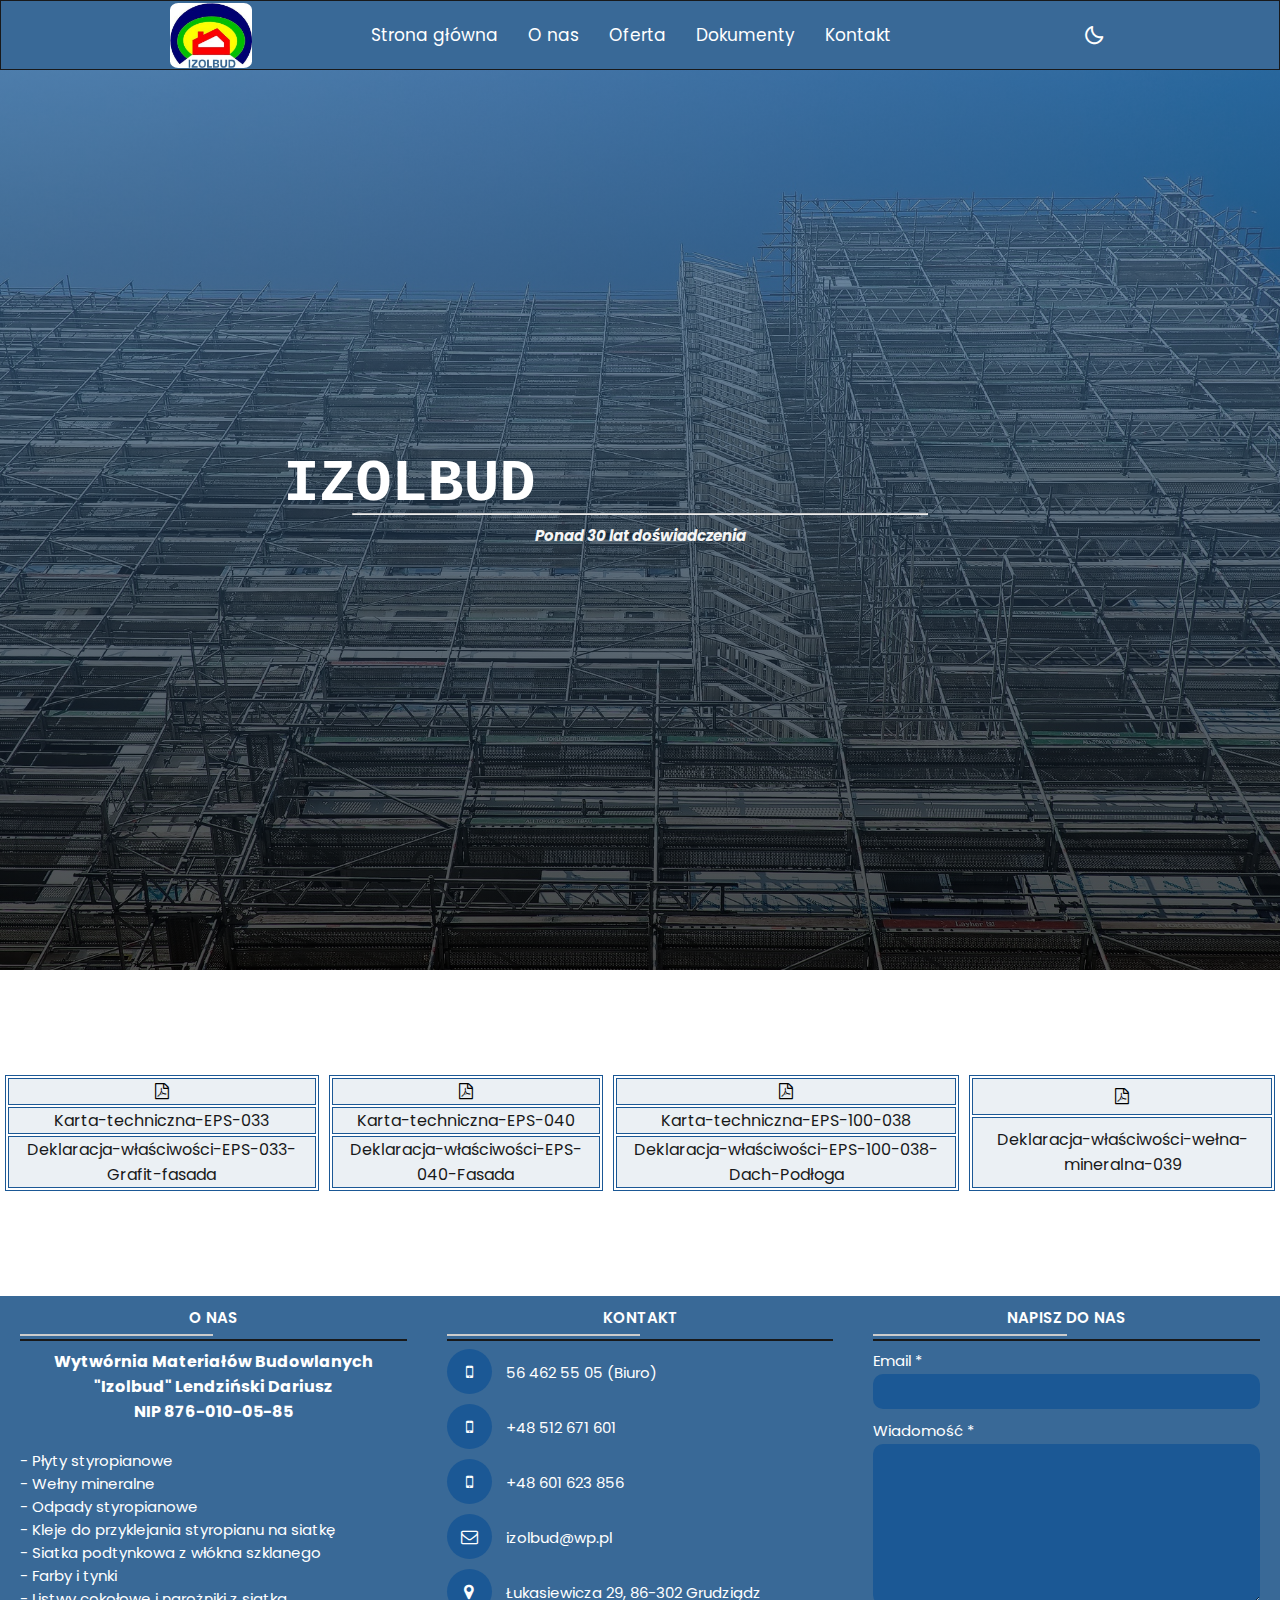
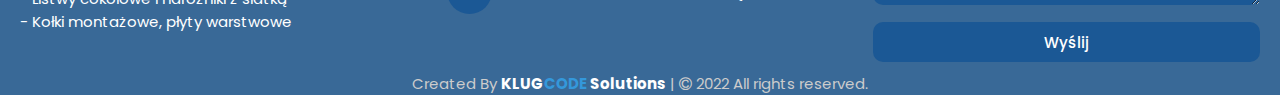
==== commit 94c1dbff: "oferta" ====
--- a/dokumenty.html
+++ b/dokumenty.html
@@ -17,7 +17,7 @@
     <nav>
 
         <div class="nav-bar">
-            <i class="bx bx-menu sidebarOpen"></i>
+            
             <span class="logo navLogo"><a href="index.html"><img src="images/logo.jpg" class="logo-img"
                         alt="logo izolbud" /></a></span>
 
@@ -44,47 +44,65 @@
                     <i class="bx bx-sun sun"></i>
                 </div>
             </div>
+            <i class="bx bx-menu sidebarOpen"></i>
         </div>
     </nav>
-
+    <header>
+        <div class="bg-hero">
+            <div class="text-box">
+                <h1>IZOLBUD</h1>
+                <hr>
+                <p>Ponad 30 lat doświadczenia</p>
+            </div>
+        </div>
+    </header>
     <main>
         <div class="download">
             <table>
                 <tr>
                     <td><i class="fa fa-file-pdf-o" aria-hidden="true"></i></td>
-                    <td><i class="fa fa-file-pdf-o" aria-hidden="true"></i></td>
-                    <td><i class="fa fa-file-pdf-o" aria-hidden="true"></i></td>
+                </tr>
+                <tr>
+                    <td><a href="/download/Karta-techniczna-EPS-033.pdf" download>Karta-techniczna-EPS-033</a></td>
+                </tr>
+                <tr>
+                    <td><a href="/download/Deklaracja-właściwości-EPS-033-Grafit-fasada.pdf"
+                            download>Deklaracja-właściwości-EPS-033-Grafit-fasada</a></td>
+                </tr>
+            </table>
+            <table>
+                <tr>
                     <td><i class="fa fa-file-pdf-o" aria-hidden="true"></i></td>
                 </tr>
                 <tr>
-                    <td><a href="/download/Karta-techniczna-EPS-033.pdf" download>Karta-techniczna-EPS-033</a></td>
-                    <td><a href="/download/Deklaracja-właściwości-EPS-033-Grafit-fasada.pdf"
-                            download>Deklaracja-właściwości-EPS-033-Grafit-fasada</a></td>
                     <td><a href="/download/Karta-techniczna-EPS-040.pdf" download>Karta-techniczna-EPS-040</a></td>
+                </tr>
+                <tr>
                     <td><a href="/download/Deklaracja-właściwości-EPS-040-Fasada.pdf"
                             download>Deklaracja-właściwości-EPS-040-Fasada</a></td>
                 </tr>
+            </table>
+            <table>
                 <tr>
-                    <td><i class="fa fa-file-pdf-o" aria-hidden="true"></i></td>
-                    <td><i class="fa fa-file-pdf-o" aria-hidden="true"></i></td>
                     <td><i class="fa fa-file-pdf-o" aria-hidden="true"></i></td>
                 </tr>
                 <tr>
                     <td><a href="/download/Karta-techniczna-EPS-100-038.pdf" download>Karta-techniczna-EPS-100-038</a>
-                    </td>
+                </tr>
+                <tr>
                     <td><a href="/download/Deklaracja-właściwości-EPS-100-038-Dach-Podłoga.pdf"
                             download>Deklaracja-właściwości-EPS-100-038-Dach-Podłoga</a></td>
+                </tr>
+            </table>
+            <table>
+                <tr>
+                    <td><i class="fa fa-file-pdf-o" aria-hidden="true"></i></td>
+                </tr>
+                <tr>
                     <td><a href="/download/Deklaracja-właściwości-wełna-mineralna-039.pdf"
                             download>Deklaracja-właściwości-wełna-mineralna-039</a></td>
                 </tr>
             </table>
-
-
-
-
-
-
-
         </div>
     </main>
 
@@ -97,16 +115,15 @@
                 <div class="content">
                     <h4>Wytwórnia Materiałów Budowlanych "Izolbud" Lendziński Dariusz<br>
                         NIP 876-010-05-85</h4><br>
-                    <h5><i>--- Pondad 30 lat doświadczenia ---</i></h5><br>
-                    <p>OFERUJEMY:<br><br>
-                        - PŁYTY STYROPIANOWE<br>
-                        - WEŁNY MINERALNE<br>
-                        - ODPADY STYROPIANOWE<br>
-                        - KLEJE DO PRZYKLEJANIA STYROPIANU I NA SIATKĘ<br>
-                        - SIATKA PODTYNKOWA Z WŁÓKNA SZKLANEGO<br>
-                        - FARBY I TYNKI<br>
-                        - LISTWY COKOŁOWE I NAROŻNIKI Z SIATKĄ<br>
-                        - KOŁKI MONTAŻOWE, PŁYTY WARSTWOWE</p>
+                    <p>
+                        - Płyty styropianowe<br>
+                        - Wełny mineralne<br>
+                        - Odpady styropianowe<br>
+                        - Kleje do przyklejania styropianu na siatkę<br>
+                        - Siatka podtynkowa z włókna szklanego<br>
+                        - Farby i tynki<br>
+                        - Listwy cokołowe i narożniki z siatką<br>
+                        - Kołki montażowe, płyty warstwowe</p>
                 </div>
             </div>
             <div class="center box">
@@ -148,7 +165,7 @@
                             <div class="text">Wiadomość *</div>
                             <textarea rows="7" cols="25" type="message" name="message" required></textarea>
                         </div>
-                        <div class="btn">
+                        <div class="btnsend">
                             <button type="submit">Wyślij</button>
                         </div>
                     </form>
--- a/src/style.css
+++ b/src/style.css
@@ -1,30 +1,3 @@
-/* strona w budowie 
-.main {
- display: flex;
- flex-direction: column;
- justify-content: center;
- align-items: center;
- border-radius: 10%;
- width: 500px;
- height: 500px;
- background: linear-gradient(50deg, black, blue);
-}
-
-h1 {
-    color: white;
-}
-
-h2 {
-    color: white;
-}
-
-a {
-    text-decoration: none;
-    color: lightskyblue;
-}
-
-koniec Strony w budowie*/
-
 /* ===== Google Font Import - Poppins ===== */
 @import url('https://fonts.googleapis.com/css2?family=Poppins:wght@300;400;500;600&display=swap');
 
@@ -56,6 +29,7 @@
 }
 
 body.dark {
+    background-color: #18191A;
     --body-color: #18191A;
     --nav-color: #242526;
     --side-nav: #242526;
@@ -64,13 +38,14 @@
 }
 
 nav {
-    position: fixed;
+    position: sticky;
     top: 0;
     left: 0;
     height: 70px;
     width: 100%;
     background-color: var(--nav-color);
     z-index: 100;
+    border: 1px solid #18191A;
 }
 
 body.dark nav {
@@ -285,7 +260,7 @@
         position: fixed;
         height: 100%;
         width: 320px;
-        left: -100%;
+        right: -100%;
         top: 0;
         padding: 20px;
         background-color: var(--side-nav);
@@ -294,7 +269,7 @@
     }
 
     nav.active .menu {
-        left: -0%;
+        right: -0%;
     }
 
     nav.active .nav-bar .navLogo a {
@@ -307,7 +282,7 @@
         width: 100%;
         display: flex;
         align-items: center;
-        justify-content:space-between;
+        justify-content: space-between;
     }
 
     .logo-toggle .siderbarClose {
@@ -326,6 +301,57 @@
         margin-top: 20px;
     }
 
+}
+
+/* ------------header--------------*/
+
+.bg-hero {
+    min-height: 100vh;
+    width: 100%;
+    background-image: linear-gradient(rgba(57, 105, 151, 0.7), rgba(0, 0, 0, 0.7)), url(../images/background2.jpg);
+    position: relative;
+    background-position: center;
+    background-size: cover;
+    background-repeat: no-repeat;
+}
+
+.text-box {
+    width: 90%;
+    color: whitesmoke;
+    position: absolute;
+    top: 50%;
+    left: 50%;
+    transform: translate(-50%, -50%);
+    text-align: center;
+}
+
+.text-box h1 {
+ 
+    font-size: 60px;
+    font-weight: 700;
+}
+
+.text-box p {
+    margin: 10px 0 40px;
+    font-size: 15px;
+    color: whitesmoke;
+    font-weight: bold;
+    font-style: italic;
+}
+
+.text-box hr{
+    width: 50%;
+    position: absolute;
+    left: 50%;
+    transform: translate(-50%, -50%);
+    margin-top: 0;
+}
+
+
+@media(max-width: 700px) {
+    .text-box h1 {
+        font-size: 40px;
+    }
 }
 
 /* ---------- Main ------------ */
@@ -343,18 +369,74 @@
 
 .home {
     display: flex;
-    margin: 100px 20px 0px 20px;
-    justify-content: space-between;
+    margin-top: 100px;
+    justify-content: center;
+}
+
+.home h1 {
+    font-style: italic;
+    font-weight: 700;
+}
+
+.home p {
+    text-align: justify;
 }
 
 .home .izolbud {
-    width: 50vw;
+    width: auto;
+    padding: 15px;
+    background-color: rgba(57, 105, 151, 0.1);
+    margin-right: 10px;
+}
+
+.home hr {
+    border-top: 1px solid #1b5895;
+    
 }
 
 body.dark .izolbud {
     color: #CCC;
 }
 
+.home .izolbud img {
+    float: left;
+    margin: 10px;
+    max-width: 150px;
+}
+
+.izolbud {
+    width: 300px;
+    height: auto;
+}
+
+.image-container img {
+    width: 300px;
+    height: auto;
+    margin-left: 10px;
+}
+
+@media screen and (max-width: 700px) {
+    .home {
+        flex-direction: column;
+    }
+
+    .home .izolbud {
+        margin-right: auto;
+        margin-left: auto;
+    }
+
+    .image-container img {
+        margin-left: unset;
+    }
+
+    .image-container {
+        margin-top: 5%;
+        margin-left: auto;
+        margin-right: auto;
+    }
+
+
+}
 
 /* ---------- Footer ---------- */
 
@@ -529,11 +611,11 @@
     height: 35px;
 }
 
-.right form .btn {
+.right form .btnsend {
     margin-top: 10px;
 }
 
-.right form .btn button {
+.right form .btnsend button {
     height: 40px;
     width: 100%;
     border: none;
@@ -547,11 +629,11 @@
     transition: .3s;
 }
 
-.right form .btn button:hover {
+.right form .btnsend button:hover {
     background: #242526;
 }
 
-body.dark .right form .btn button {
+body.dark .right form .btnsend button {
     height: 40px;
     width: 100%;
     border: none;
@@ -565,8 +647,8 @@
     transition: .3s;
 }
 
-body.dark .right form .btn button:hover {
-    background: #4070F4;
+body.dark .right form .btnsend button:hover {
+    background: #1b5895;
 }
 
 .bottom center {
@@ -627,33 +709,227 @@
 
 .download {
     display: flex;
-    flex-direction: column;
-    text-align: center; 
+    text-align: center;
     margin-top: 100px;
 }
+
 
 .download a {
     text-decoration: none;
     color: #18191A;
 }
 
-/* -------------------OFERTA------------------ */
-body.dark .oferta{
-    color:#ccc;
-}
-main {
-    margin-top: 100px;
-    margin-left: 2em;
-}
-.oferta div { 
+.download i .fa {
+    font-size: 50px;
+}
+
+table {
+    margin: 5px;
+}
+
+table,
+td {
+    border: 1px solid #1b5895;
+}
+
+td {
+    background-color: rgba(57, 105, 151, 0.1);
+}
+
+body.dark table, body.dark a {
+    color: #CCC;
+}
+
+@media screen and (max-width: 504px) {
+    .download {
+        flex-direction: column;
+    }
+}
+
+/* -------------------- SLIDER ---------------------- */
+
+.slider .container {
+    width: 100%;
+    padding: unset;
+}
+
+/* -------------------- OFERTA -------------------- */
+
+body{
+    margin: 0;
+    padding: 0;
+}
+.page-wrap{
+    width: 100%;
+    height: 100vh;
+    display: flex;
+    align-items: center;
+    justify-content: center;
+    background: linear-gradient(to right bottom, #2a1f30 50%, #383d44 50%);
+}
+#home-slider{
+    height: 80vh;
+    width: 90vw;
     position: relative;
-    padding: 1em; 
-    width: 100%;
-    height: 100%; 
-    padding: 0; 
-    margin: 0; }
-
-#NW { top: 0;   left: 0;   right: 50%; bottom: 50% }
-#NE { top: 0;   left: 50%; right: 0;   bottom: 50% }
-#SW { top: 50%; left: 0;   right: 50%; bottom: 0}
-#SE { top: 50%; left: 50%; right: 0;   bottom: 0}+}
+.swiper-container{
+    margin-left: auto;
+    margin-right: auto;
+    position: relative;
+    overflow: hidden;
+    z-index: 1;
+    width: 100%;
+    height: 100%;
+    box-shadow: 0 10px 20px rgba(0, 0, 0, 0.19), 0 6px 6px rgba(0, 0, 0, 0.23);
+}
+.swiper-image-one{
+    background-image: url(../images/oferta1.jpg);
+}
+.swiper-image-two{
+    background-image: url(../images/oferta2.jpg);
+}
+.swiper-image-three{
+    background-image: url(../images/oferta3.jpg);
+}
+.swiper-image-four{
+    background-image: url(../images/oferta4.jpg);
+}
+.swiper-image-five{
+    background-image: url(../images/oferta5.jpg);
+}
+.swiper-image-six{
+    background-image: url(../images/oferta6.jpg);
+}
+.swiper-image{
+    width:50%;
+    height: 100%;
+}
+.swiper-image-inner{
+    background-size: cover;
+    background-position: center center;
+    display: flex;
+    flex-direction: column;
+    align-items: center;
+    justify-content: center;
+    width: 100%;
+    height: 100%;
+    background-color: hsla(0, 0%, 0%, 0.2);
+    background-blend-mode: overlay;
+}
+.swiper-image-inner.swiper-image-left{
+    padding: 4rem;
+}
+.swiper-image-left{
+    filter: sepia(100%);
+    transition: all 1s linear;
+    transition-delay: 1s;
+}
+.swiper-slide.swiper-slide-active .swiper-image-left{
+    filter: sepia(0%);
+}
+.swiper-image-inner.swiper-image-right{
+    filter: hue-rotate(-60deg);
+    background-color: hsla(0, 0%, 0%, 0.5);
+    background-blend-mode: multiply;
+    transition: all 1s linear;
+    transition-delay: 1s;
+}
+h1{
+    font-family: 'Courier New', Courier, monospace, serif;
+    font-weight: 500;
+    color: #fff;
+    align-self: flex-start;
+    margin: 0 0 auto 0;
+    font-size: 4.5rem;
+    line-height: 1;
+    transition: all .8s cubic-bezier(0.215, 0.61, 0.355, 1) 1.1s;
+    transform: translate3d(-20%, 0, 0);
+}
+h1+p{
+    font-family: 'Courier New', Courier, monospace;
+    font-size: 14px;
+    letter-spacing: 2px;
+    margin: 0;
+    line-height: 1;
+    margin-bottom: auto;
+    align-self: flex-end;
+    text-transform: uppercase;
+    transition: all .8s cubic-bezier(0.215, 0.61, 0.355, 1) 1.3s;
+    transform: translate3d(-20%, 0, 0);
+    opacity: 0;
+    font-weight: 500;
+    color: #555;
+    padding-right: 8rem;
+}
+p.paragraph{
+    font-family:'Courier New', Courier, monospace, serif;
+    color: #fff;
+    width: 100%;
+    max-width: 350px;
+    text-align: justify;
+    font-size: 1.2rem;
+    font-weight: 500;
+    margin: 0;
+    opacity: 0;
+    transition: all .6s cubic-bezier(0.215, 0.61, 0.355, 1) 1.4s;
+    transform: translate3d(-20%, 0, 0);
+}
+.swiper-slide.swiper-slide-active .swiper-image-right{
+    filter: hue-rotate(90deg);
+}
+.swiper-slide.swiper-slide-active h1,
+.swiper-slide.swiper-slide-active p.paragraph,
+.swiper-slide.swiper-slide-active h1+p{
+    transform: translate3d(0,0,0);
+    opacity: 1;
+}
+.swiper-container-vertical>.swiper-wrapper{
+    flex-direction:column;
+}
+.swiper-wrapper{
+    position: relative;
+    width: 100%;
+    height: 100%;
+    z-index: 1;
+    display: flex;
+    box-sizing: content-box;
+    transition-property: transform;
+}
+.swiper-slide{
+    flex-shrink: 0;
+    width: 100%;
+    height: 100%;
+    position: relative;
+    background-color: #fff;
+    overflow: hidden;
+    display: flex;
+}
+.swiper-pagination{
+    position: absolute;
+    text-align: center;
+    transition: 300ms;
+    transform: translate3d(0,0,0);
+    z-index: 10;
+}
+.swiper-pagination-bullet{
+    width: 14px;
+    height: 14px;
+    display: inline-block;
+    background: #fff;
+    opacity: 0.4;
+}
+.swiper-pagination-clickable .swiper-pagination-bullet{
+    cursor: pointer;
+}
+.swiper-pagination-bullet-active{
+    opacity: 1;
+    background-color: #fff;
+}
+.swiper-container-vertical>.swiper.pagination-bullets{
+    right: 15px;
+    bottom: 15px;
+}
+.swiper-container-vertical>.swiper-pagination-bullets .swiper-pagination-bullet{
+    margin: 5px 0;
+    display: block;
+}